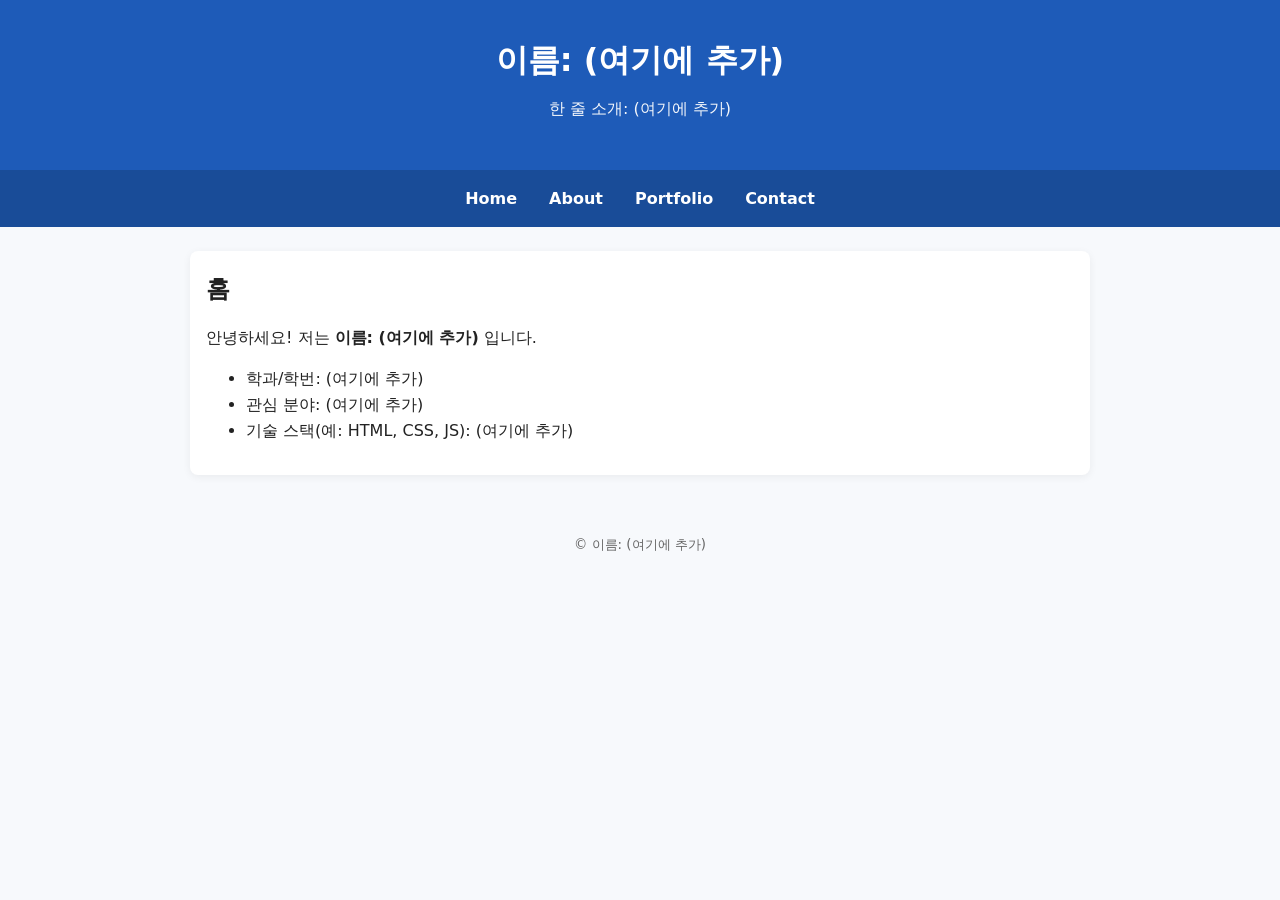
==== index.html @ e9c2177b "Add files via upload" ====
<!DOCTYPE html>
<html lang="ko">
<head>
  <meta charset="UTF-8" />
  <meta name="viewport" content="width=device-width, initial-scale=1.0"/>
  <title>인터넷활용 실습 템플릿</title>
  <link rel="stylesheet" href="style.css">
</head>
<body>
<header>
  <h1>이름: (여기에 추가)</h1>
  <p class="subtitle">한 줄 소개: (여기에 추가)</p>
</header>
<nav>
  <a href="index.html">Home</a>
  <a href="about.html">About</a>
  <a href="portfolio.html">Portfolio</a>
  <a href="contact.html">Contact</a>
</nav>
<main class="container">
<section>
  <h2>홈</h2>
  <p>안녕하세요! 저는 <strong>이름: (여기에 추가)</strong> 입니다.</p>
  <ul>
    <li>학과/학번: (여기에 추가)</li>
    <li>관심 분야: (여기에 추가)</li>
    <li>기술 스택(예: HTML, CSS, JS): (여기에 추가)</li>
  </ul>
</section>
</main>
<footer>
  <small>&copy; <span id="year"></span> 이름: (여기에 추가)</small>
</footer>
<script src="script.js"></script>
</body>
</html>
---- style.css ----
/* =============================================================
   색상 테마는 "여기"에서 바꿉니다. (파랑 계열 기본)
   원하는 색상 코드로 아래 4가지만 바꿔보세요.
   ------------------------------------------------------------- */
:root {
  --primary: #1e5bb8;      /* 메인 포인트 색상 */
  --primary-dark: #194c98; /* 호버/진한 포인트 */
  --bg: #f7f9fc;           /* 전체 배경 색 */
  --text: #222222;         /* 본문 글자 색 */
}
/* ============================================================= */

* { box-sizing: border-box; }
body {
  margin: 0;
  font-family: system-ui, -apple-system, "Segoe UI", Roboto, "Noto Sans KR", Arial, sans-serif;
  background: var(--bg);
  color: var(--text);
  line-height: 1.6;
}

header {
  padding: 2rem 1rem;
  text-align: center;
  background: var(--primary);
  color: #ffffff;
}
header .subtitle { margin-top: .25rem; opacity: .95; }

nav {
  background: var(--primary-dark);
  display: flex;
  gap: 1rem;
  padding: .75rem 1rem;
  justify-content: center;
  flex-wrap: wrap;
}
nav a {
  color: #ffffff;
  text-decoration: none;
  font-weight: 600;
  padding: .25rem .5rem;
}
nav a:hover { text-decoration: underline; }

.container {
  max-width: 900px;
  margin: 1.5rem auto;
  padding: 1rem;
  background: #ffffff;
  border-radius: 8px;
  box-shadow: 0 2px 8px rgba(0,0,0,.06);
}

section { margin-bottom: 1rem; }
h1, h2, h3 { margin: .2rem 0 .6rem; }

.contact-form {
  display: grid;
  grid-template-columns: 1fr;
  gap: .5rem;
  margin-top: 1rem;
}
input, textarea {
  width: 100%;
  padding: .6rem;
  border: 1px solid #ddd;
  border-radius: 6px;
  font: inherit;
}
button {
  padding: .6rem .8rem;
  border: none;
  border-radius: 6px;
  background: var(--primary);
  color: #fff;
  cursor: pointer;
  font-weight: 600;
}
button:hover { background: var(--primary-dark); }

footer {
  text-align: center;
  padding: 2rem 1rem;
  color: #666;
}

@media (max-width: 600px) {
  header h1 { font-size: 1.25rem; }
  .container { margin: 1rem; padding: .75rem; }
}
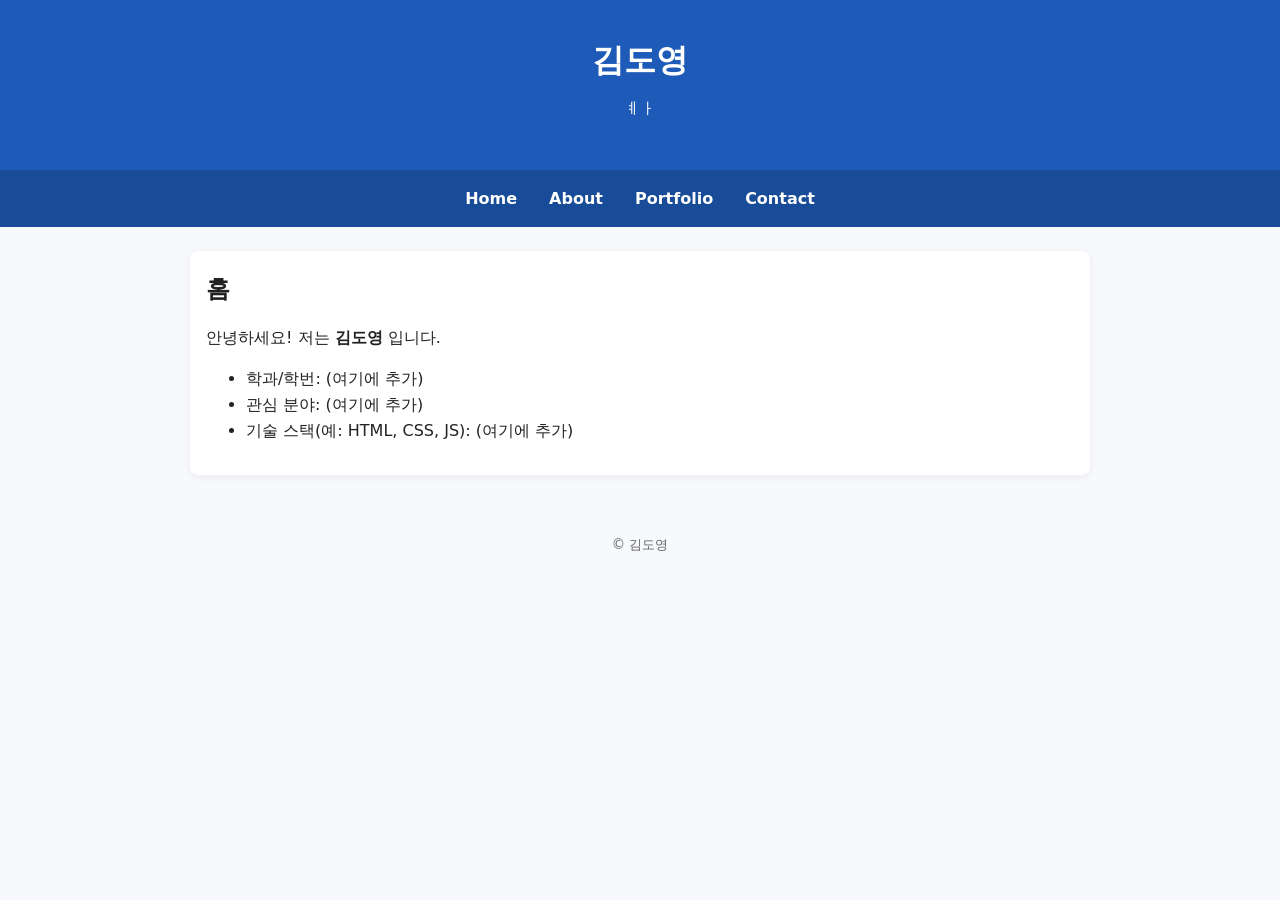
==== commit b7a32595: "Update index.html" ====
--- a/index.html
+++ b/index.html
@@ -8,8 +8,8 @@
 </head>
 <body>
 <header>
-  <h1>이름: (여기에 추가)</h1>
-  <p class="subtitle">한 줄 소개: (여기에 추가)</p>
+  <h1>김도영</h1>
+  <p class="subtitle">ㅖㅏ</p>
 </header>
 <nav>
   <a href="index.html">Home</a>
@@ -20,7 +20,7 @@
 <main class="container">
 <section>
   <h2>홈</h2>
-  <p>안녕하세요! 저는 <strong>이름: (여기에 추가)</strong> 입니다.</p>
+  <p>안녕하세요! 저는 <strong>김도영</strong> 입니다.</p>
   <ul>
     <li>학과/학번: (여기에 추가)</li>
     <li>관심 분야: (여기에 추가)</li>
@@ -29,7 +29,7 @@
 </section>
 </main>
 <footer>
-  <small>&copy; <span id="year"></span> 이름: (여기에 추가)</small>
+  <small>&copy; <span id="year"></span> 김도영</small>
 </footer>
 <script src="script.js"></script>
 </body>
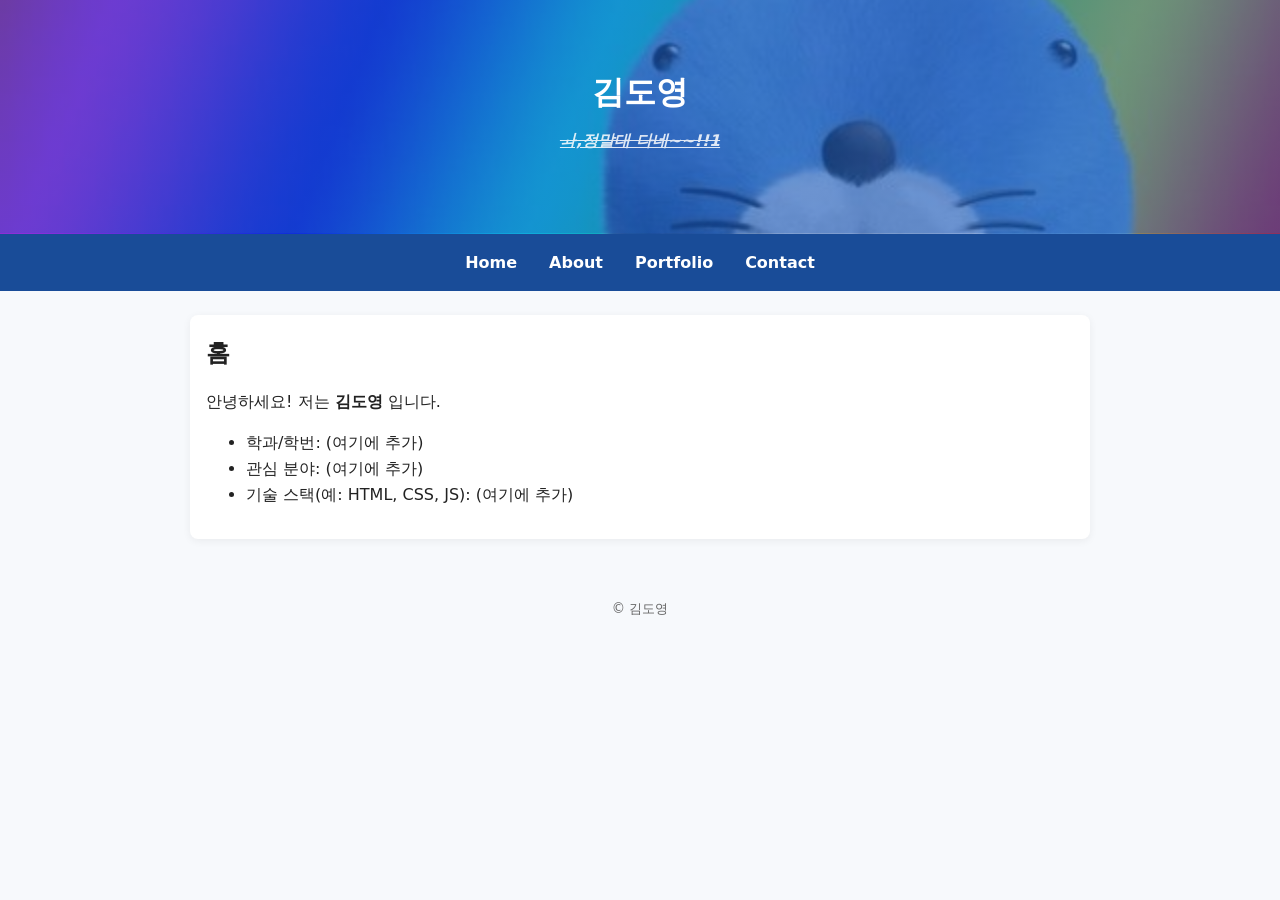
==== commit 145b392e: "Update index.html" ====
--- a/index.html
+++ b/index.html
@@ -9,7 +9,7 @@
 <body>
 <header>
   <h1>김도영</h1>
-  <p class="subtitle">ㅖㅏ</p>
+  <p class="subtitle">ㅘ,정말대 다네~~!!1</p>
 </header>
 <nav>
   <a href="index.html">Home</a>
--- a/style.css
+++ b/style.css
@@ -20,12 +20,24 @@
 }
 
 header {
-  padding: 2rem 1rem;
+  padding: 4rem 1rem;
   text-align: center;
-  background: var(--primary);
   color: #ffffff;
+
+  background: 
+    linear-gradient(rgba(30, 91, 184, 0.65), rgba(30, 91, 184, 0.65)),
+    url("image/bono.png");
+
+  background-size: cover;      /* 꽉 채우기 */
+  background-position: center; /* 중앙 정렬 */
+  background-repeat: no-repeat;
 }
-header .subtitle { margin-top: .25rem; opacity: .95; }
+header .subtitle {
+  margin-top: .25rem; opacity: .85;
+  font-weight: bold;
+  font-style: italic;
+  text-decoration: underline line-through;
+}
 
 nav {
   background: var(--primary-dark);
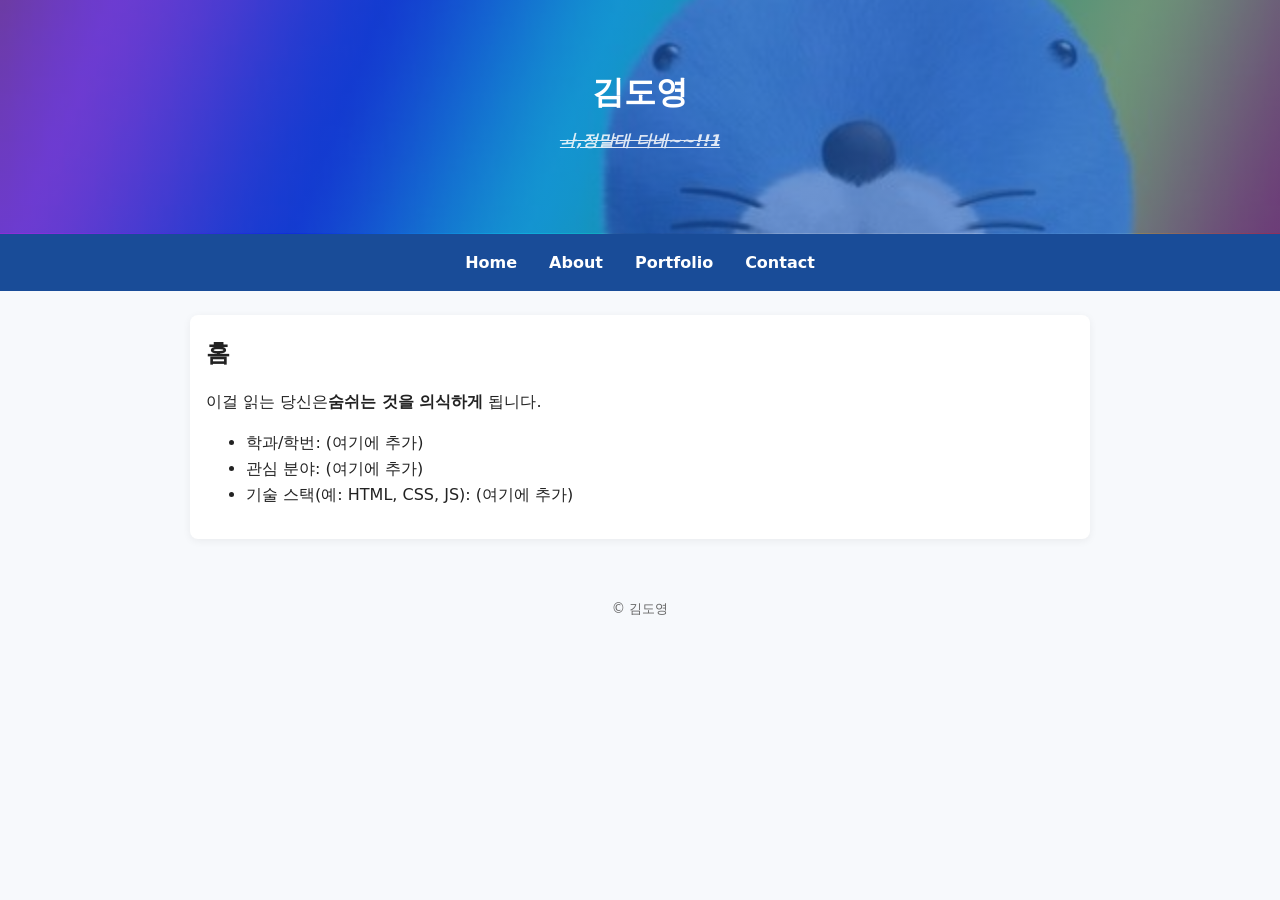
==== commit 82112ba8: "Update index.html" ====
--- a/index.html
+++ b/index.html
@@ -20,7 +20,7 @@
 <main class="container">
 <section>
   <h2>홈</h2>
-  <p>안녕하세요! 저는 <strong>김도영</strong> 입니다.</p>
+  <p>이걸 읽는 당신은<strong>숨쉬는 것을 의식하게</strong> 됩니다.</p>
   <ul>
     <li>학과/학번: (여기에 추가)</li>
     <li>관심 분야: (여기에 추가)</li>
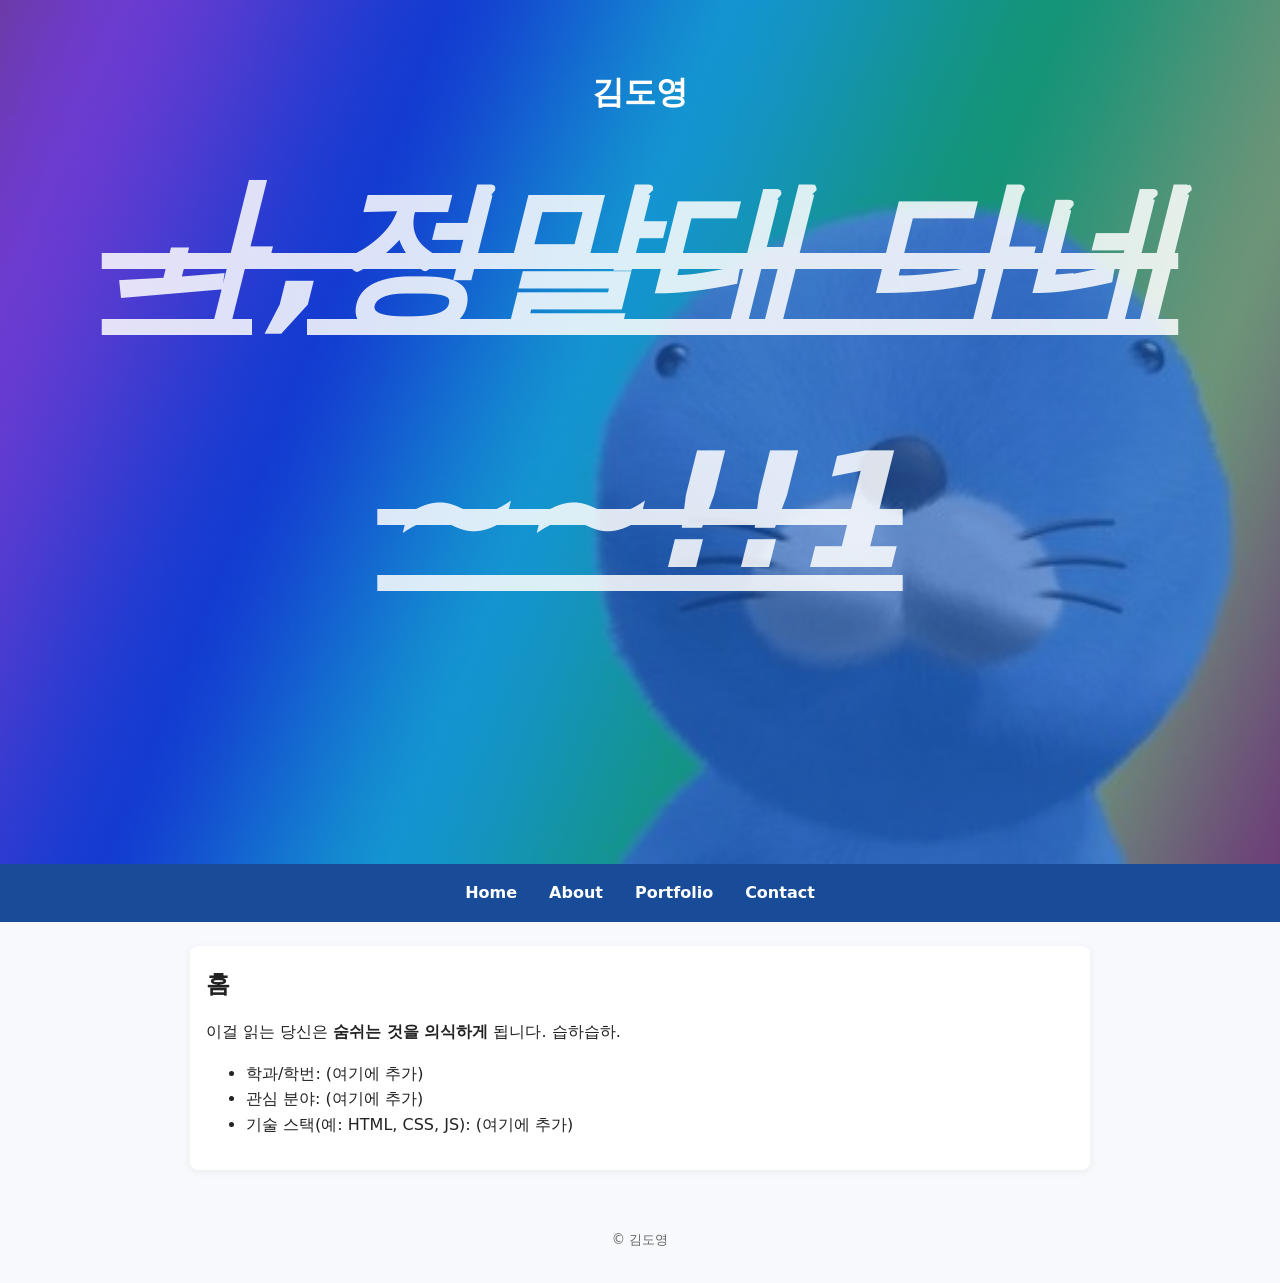
==== commit 9517eb14: "Update index.html" ====
--- a/index.html
+++ b/index.html
@@ -20,7 +20,7 @@
 <main class="container">
 <section>
   <h2>홈</h2>
-  <p>이걸 읽는 당신은<strong>숨쉬는 것을 의식하게</strong> 됩니다.</p>
+  <p>이걸 읽는 당신은 <strong>숨쉬는 것을 의식하게</strong> 됩니다. 습하습하.</p>
   <ul>
     <li>학과/학번: (여기에 추가)</li>
     <li>관심 분야: (여기에 추가)</li>
--- a/style.css
+++ b/style.css
@@ -33,6 +33,7 @@
   background-repeat: no-repeat;
 }
 header .subtitle {
+  font-size: 10rem;
   margin-top: .25rem; opacity: .85;
   font-weight: bold;
   font-style: italic;
